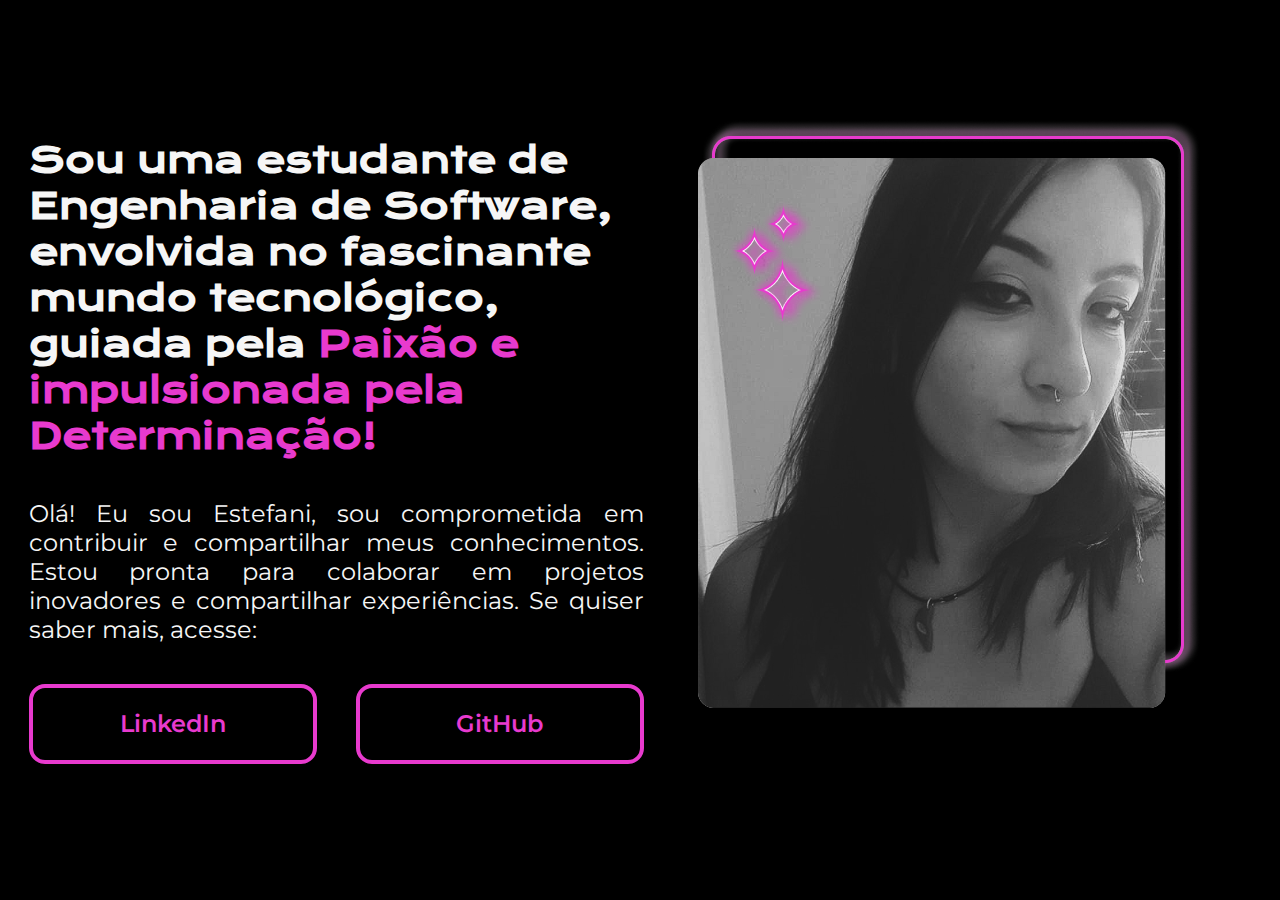
==== index.html @ bd1cbbcd "Add Files" ====
<!DOCTYPE html>
<html lang="pt-BR">
<head>
    <meta charset="UTF-8">
    <meta name="viewport" content="width=device-width, initial-scale=1.0">
    <link rel="icon" type="image/x-icon" href="./assetes/images/planeta.png">
    <title>Meu Portifólio</title>
    <link rel="stylesheet" href="./assetes/styles/styles.css">
</head>
<body>
    <header></header>
    <main class="apresentacao">
        <section class="apresentacao__conteudo">
            <h1 class="apresentacao__conteudo__titulo">Sou uma estudante de Engenharia de Software, envolvida no fascinante mundo tecnológico, guiada pela<strong class="titulo-destaque"> Paixão e impulsionada pela Determinação!</strong></h1>
            <p class="apresentacao__conteudo__texto">Olá! Eu sou Estefani, sou comprometida em contribuir e compartilhar meus conhecimentos. Estou pronta para colaborar em projetos inovadores e compartilhar experiências. Se quiser saber mais, acesse:
            </p>
            <div class="apresentacao__links">
                <a class="apresentacao__links__link" href="https://www.linkedin.com/in/stfnrosa/">LinkedIn</a>
                <a class="apresentacao__links__link" href="https://github.com/MrEstefani">GitHub</a>
            </div>
        </section>
        <img src="./assetes/images/estefani.png" alt="Foto da Estefani">
    </main>
    <footer></footer>
</body>
</html>
---- assetes/styles/styles.css ----
@import url('https://fonts.googleapis.com/css2?family=Krona+One&family=Montserrat:wght@400;600&display=swap');

*{
    margin: 0;
    padding: 0;
}


body {
    height: 100vh;
    box-sizing: border-box;
    background-color:black;
    color: #f6f6f6;
}

.titulo-destaque {
    color: #E83ACE;    
}

.apresentacao{
    display: flex;
    align-items: center;
    justify-content: center;
    height: 100vh;
}

.apresentacao__conteudo{
    width: 615px;
    display: flex;
    flex-direction: column;
    gap: 40px;
}

.apresentacao__conteudo__titulo{
    font-size: 36px;
    font-family: 'Krona One', sans-serif;
}

.apresentacao__conteudo__texto{
    font-size: 24px;
    font-family: 'Montserrat', sans-serif;
    text-align: justify;
}

.apresentacao__links{
    display: flex;
    justify-content: space-between;
}

.apresentacao__links__link{
    background: none;
    cursor: pointer;
    width: 280px;
    text-align: center;
    border-radius: 16px;
    font-size: 24px;
    font-weight: 600;
    padding: 21.5px 0;
    text-decoration: none;
    font-family: 'Montserrat', sans-serif;
    color: #E83ACE;
    transition: box-shadow 0.1s;
    border: 4px solid #E83ACE;
}
.apresentacao__links__link:hover {
    border-radius:  4px solid #F291E4;
    color: #F291E4;
    box-shadow: 0px 0px 35px #F291E4, 0px 0px 15px #F291E4c0 inset;
    text-shadow: 0px 0px 10px #F291E4cc, 0px 0px 3px #F291E4;
}
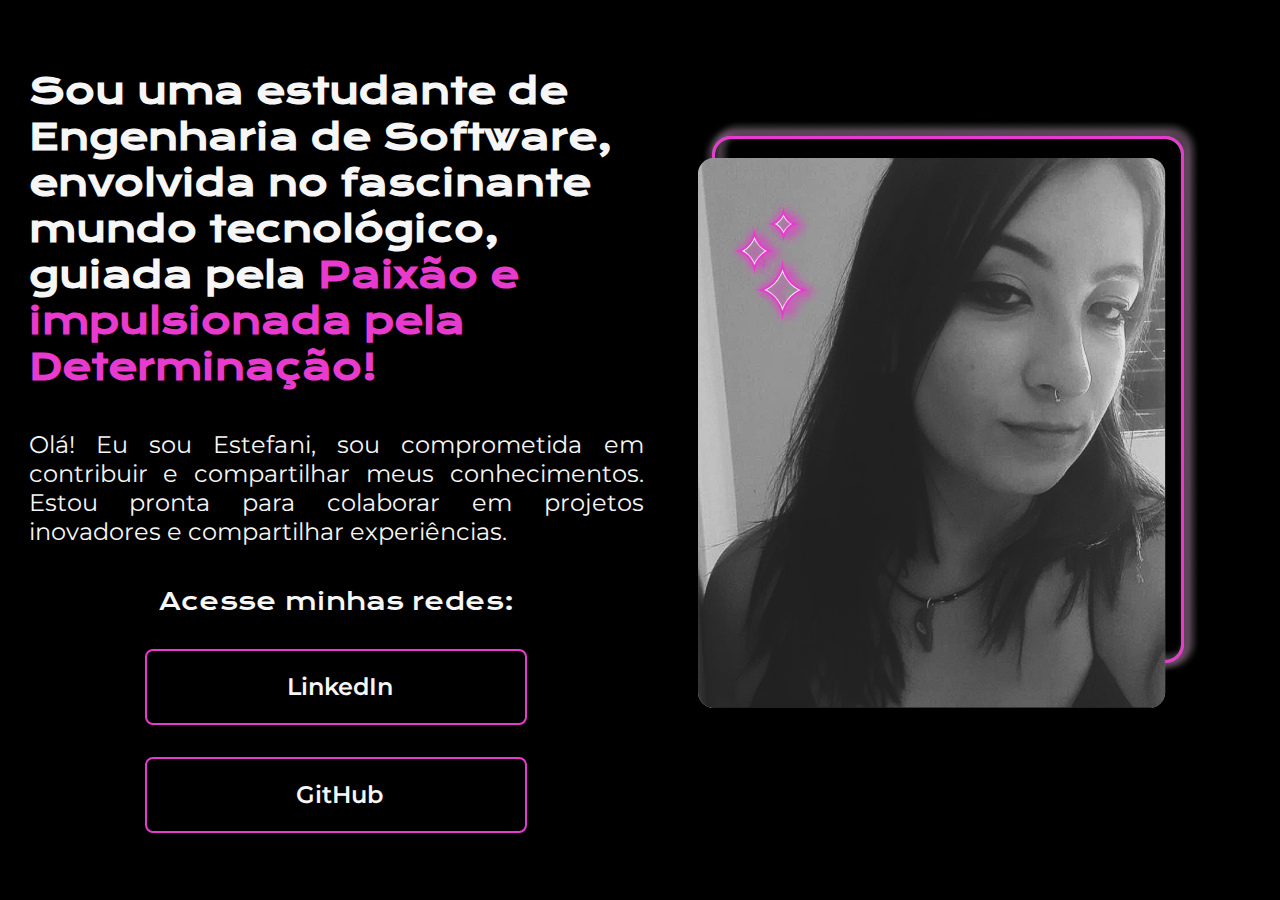
==== commit 88ac1712: "up" ====
--- a/index.html
+++ b/index.html
@@ -12,11 +12,18 @@
     <main class="apresentacao">
         <section class="apresentacao__conteudo">
             <h1 class="apresentacao__conteudo__titulo">Sou uma estudante de Engenharia de Software, envolvida no fascinante mundo tecnológico, guiada pela<strong class="titulo-destaque"> Paixão e impulsionada pela Determinação!</strong></h1>
-            <p class="apresentacao__conteudo__texto">Olá! Eu sou Estefani, sou comprometida em contribuir e compartilhar meus conhecimentos. Estou pronta para colaborar em projetos inovadores e compartilhar experiências. Se quiser saber mais, acesse:
+            <p class="apresentacao__conteudo__texto">Olá! Eu sou Estefani, sou comprometida em contribuir e compartilhar meus conhecimentos. Estou pronta para colaborar em projetos inovadores e compartilhar experiências. 
             </p>
             <div class="apresentacao__links">
-                <a class="apresentacao__links__link" href="https://www.linkedin.com/in/stfnrosa/">LinkedIn</a>
-                <a class="apresentacao__links__link" href="https://github.com/MrEstefani">GitHub</a>
+                <h2 class="apresentacao__links__subtitulo">Acesse minhas redes:</h2>
+                <a class="apresentacao__links__link" href="https://www.linkedin.com/in/stfnrosa/">
+                    <img src="" alt="">
+                    LinkedIn
+                </a>
+                <a class="apresentacao__links__link" href="https://github.com/MrEstefani">
+                    <img src="" alt="">
+                    GitHub
+                </a>
             </div>
         </section>
         <img src="./assetes/images/estefani.png" alt="Foto da Estefani">
--- a/assetes/styles/styles.css
+++ b/assetes/styles/styles.css
@@ -42,31 +42,38 @@
     text-align: justify;
 }
 
+.apresentacao__links__subtitulo{
+    font-family: 'Krona One',sans-serif;
+    font-size: 24px;
+    font-weight: 400;
+}
+
 .apresentacao__links{
     display: flex;
+    flex-direction: column;
     justify-content: space-between;
+    align-items: center;
+    gap: 32px;
 }
 
 .apresentacao__links__link{
     background: none;
     cursor: pointer;
-    width: 280px;
+    width: 378px;
     text-align: center;
-    border-radius: 16px;
+    border-radius: 8px;
     font-size: 24px;
     font-weight: 600;
     padding: 21.5px 0;
     text-decoration: none;
     font-family: 'Montserrat', sans-serif;
-    color: #E83ACE;
+    color: #f6f6f6;
     transition: box-shadow 0.1s;
-    border: 4px solid #E83ACE;
+    border: 2px solid #E83ACE;
 }
 .apresentacao__links__link:hover {
-    border-radius:  4px solid #F291E4;
-    color: #F291E4;
     box-shadow: 0px 0px 35px #F291E4, 0px 0px 15px #F291E4c0 inset;
-    text-shadow: 0px 0px 10px #F291E4cc, 0px 0px 3px #F291E4;
+    
 }
 
 
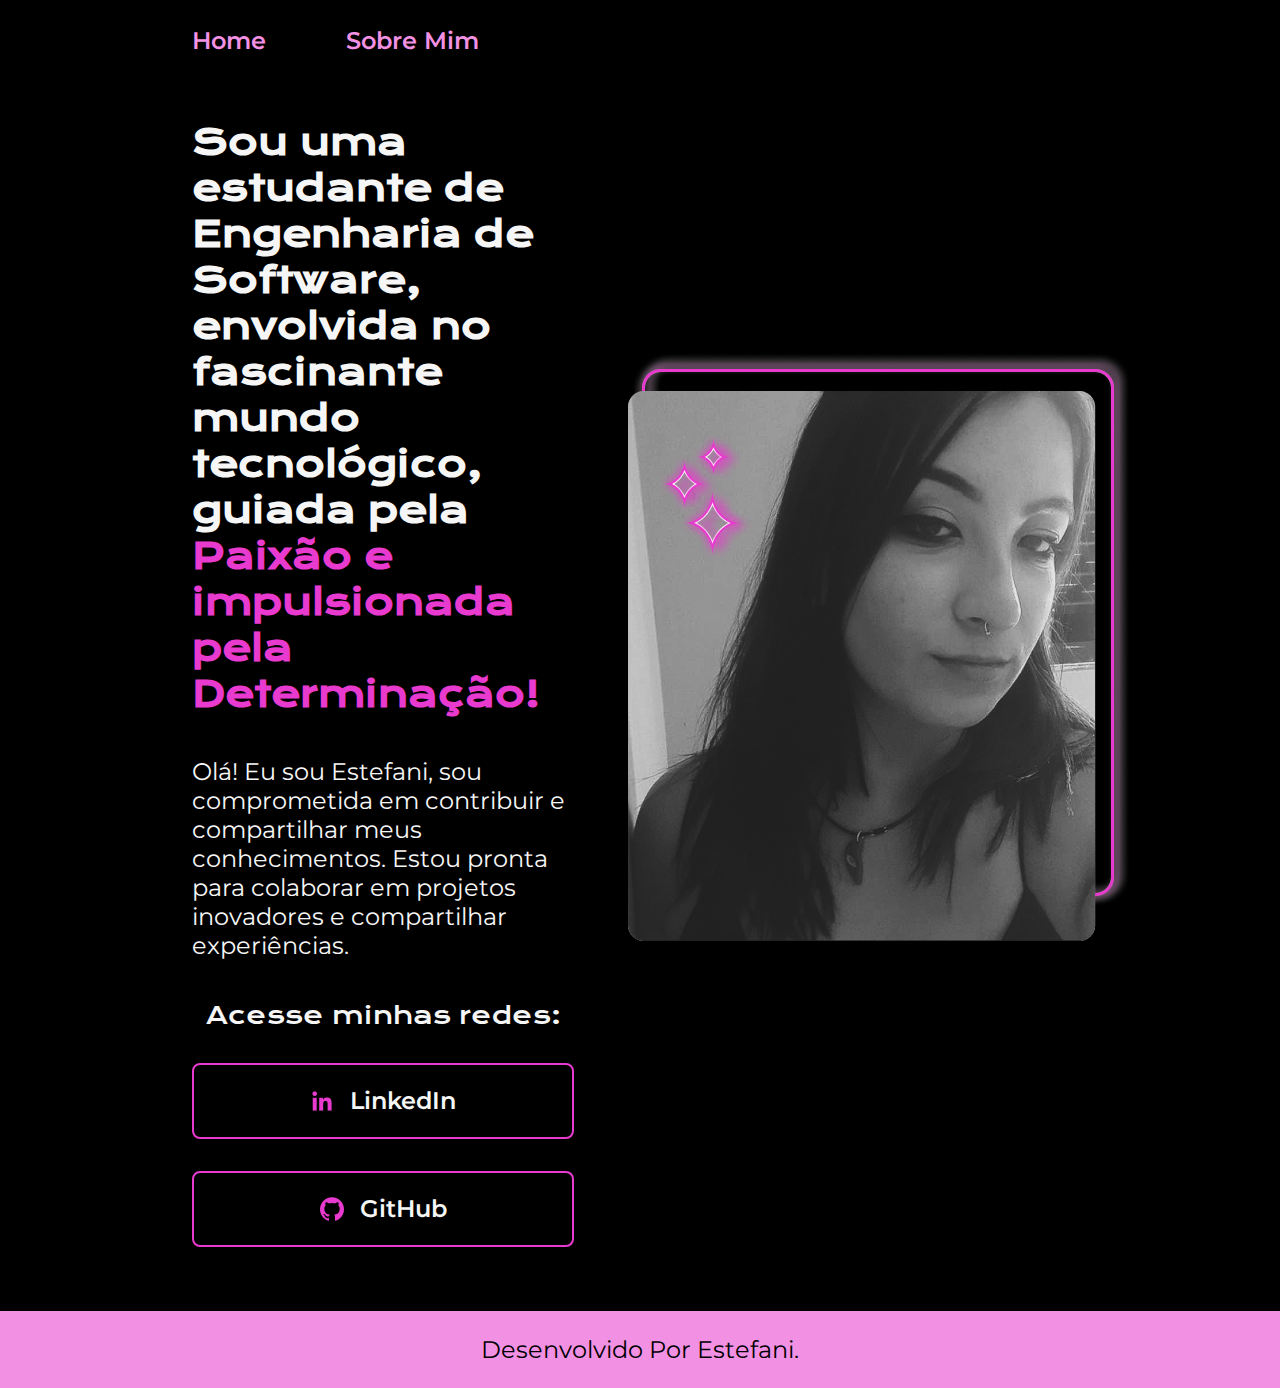
==== commit ccfa6a65: "about" ====
--- a/index.html
+++ b/index.html
@@ -8,7 +8,12 @@
     <link rel="stylesheet" href="./assetes/styles/styles.css">
 </head>
 <body>
-    <header></header>
+    <header class="cabecalho">
+        <nav class="cabecalho__menu">
+            <a class="cabecalho__menu__link" href="index.html">Home</a>
+            <a class="cabecalho__menu__link" href="about.html">Sobre Mim</a>
+        </nav>
+    </header>
     <main class="apresentacao">
         <section class="apresentacao__conteudo">
             <h1 class="apresentacao__conteudo__titulo">Sou uma estudante de Engenharia de Software, envolvida no fascinante mundo tecnológico, guiada pela<strong class="titulo-destaque"> Paixão e impulsionada pela Determinação!</strong></h1>
@@ -17,17 +22,19 @@
             <div class="apresentacao__links">
                 <h2 class="apresentacao__links__subtitulo">Acesse minhas redes:</h2>
                 <a class="apresentacao__links__link" href="https://www.linkedin.com/in/stfnrosa/">
-                    <img src="" alt="">
+                    <img src="./assetes/images/linkedin.png" alt="">
                     LinkedIn
                 </a>
                 <a class="apresentacao__links__link" href="https://github.com/MrEstefani">
-                    <img src="" alt="">
+                    <img src="./assetes/images/github.png" alt="">
                     GitHub
                 </a>
             </div>
         </section>
         <img src="./assetes/images/estefani.png" alt="Foto da Estefani">
     </main>
-    <footer></footer>
+    <footer class="rodape">
+        <p>Desenvolvido Por Estefani.</p>
+    </footer>
 </body>
 </html>--- a/assetes/styles/styles.css
+++ b/assetes/styles/styles.css
@@ -1,27 +1,48 @@
 @import url('https://fonts.googleapis.com/css2?family=Krona+One&family=Montserrat:wght@400;600&display=swap');
+
+:root {
+    --cor-primaria: #000000;
+    --cor-secundaria: #F6F6F6;
+    --cor-rosa: #E83ACE;
+    --cor-rosaclaro: #F291E4;
+    --fonte-primaria: 'Krona One', sans-serif;
+    --font-secundaria: 'Montserrat', sans-serif;
+}
 
 *{
     margin: 0;
     padding: 0;
+    text-decoration: none;
 }
 
 
 body {
-    height: 100vh;
     box-sizing: border-box;
-    background-color:black;
-    color: #f6f6f6;
+    background-color: var(--cor-primaria);
+    color: var(--cor-secundaria);
 }
 
-.titulo-destaque {
-    color: #E83ACE;    
+.cabecalho{
+    padding: 2% 0% 0% 15%;
+}
+
+.cabecalho__menu{
+    display: flex;
+    gap: 80px;
+}
+
+.cabecalho__menu__link{
+    font-family: var(--font-secundaria) , sans-serif;
+    font-size: 24px;
+    font-weight: 600;
+    color: var(--cor-rosaclaro);
 }
 
 .apresentacao{
+    padding: 5% 15%;
     display: flex;
     align-items: center;
-    justify-content: center;
-    height: 100vh;
+    justify-content: space-between;
 }
 
 .apresentacao__conteudo{
@@ -33,17 +54,20 @@
 
 .apresentacao__conteudo__titulo{
     font-size: 36px;
-    font-family: 'Krona One', sans-serif;
+    font-family: var(--fonte-primaria), sans-serif;
+}
+
+.titulo-destaque {
+    color: var(--cor-rosa);    
 }
 
 .apresentacao__conteudo__texto{
     font-size: 24px;
-    font-family: 'Montserrat', sans-serif;
-    text-align: justify;
+    font-family: var(--font-secundaria), sans-serif;
 }
 
 .apresentacao__links__subtitulo{
-    font-family: 'Krona One',sans-serif;
+    font-family: var(--fonte-primaria),sans-serif;
     font-size: 24px;
     font-weight: 400;
 }
@@ -57,23 +81,34 @@
 }
 
 .apresentacao__links__link{
-    background: none;
-    cursor: pointer;
+    display: flex;
+    justify-content: center;
+    align-items: center;
+    gap: 16px;
     width: 378px;
     text-align: center;
     border-radius: 8px;
     font-size: 24px;
     font-weight: 600;
     padding: 21.5px 0;
-    text-decoration: none;
-    font-family: 'Montserrat', sans-serif;
-    color: #f6f6f6;
+    font-family: var(--font-secundaria), sans-serif;
+    color: var(--cor-secundaria);
     transition: box-shadow 0.1s;
-    border: 2px solid #E83ACE;
+    border: 2px solid var(--cor-rosa);
 }
 .apresentacao__links__link:hover {
-    box-shadow: 0px 0px 35px #F291E4, 0px 0px 15px #F291E4c0 inset;
+    box-shadow: 0px 0px 35px var(--cor-rosaclaro), 0px 0px 15px #F291E4c0 inset;
     
 }
 
+.rodape{
+    background-color: var(--cor-rosaclaro);
+    color: var(--cor-primaria);
+    padding: 24px;
+    text-align: center;
+    font-family: var(--font-secundaria), sans-serif;
+    font-size: 24px;
+    font-weight: 400;
+}
 
+
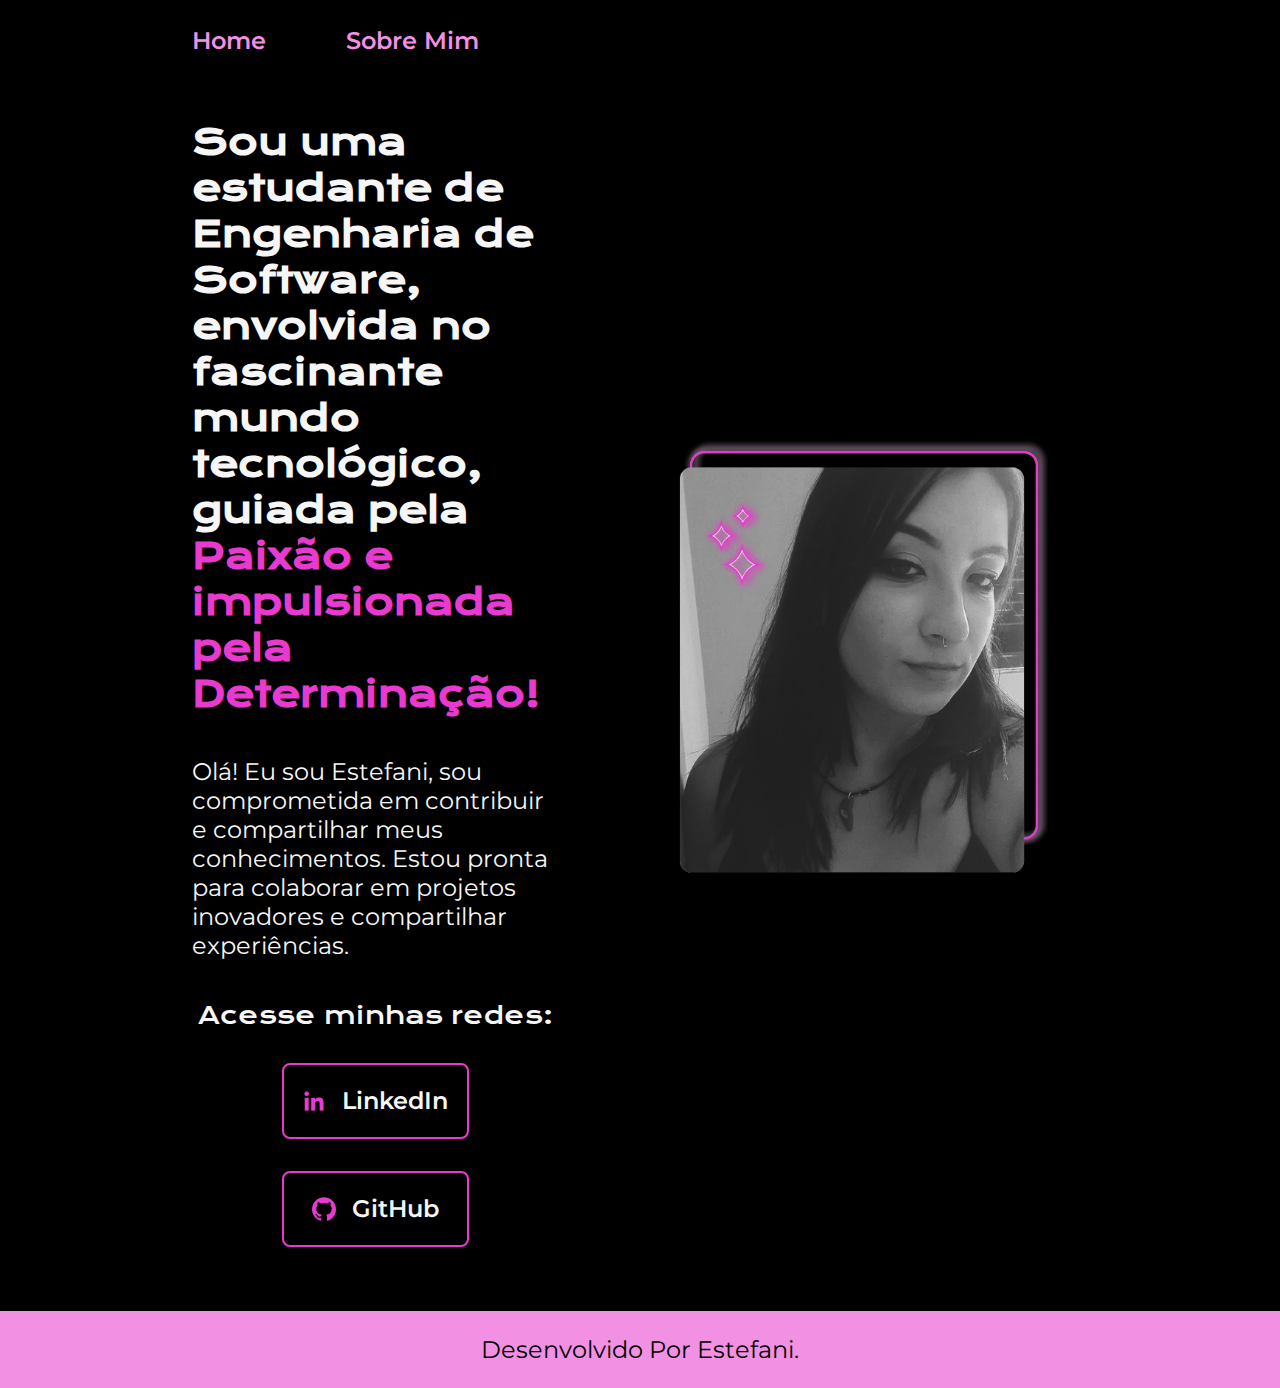
==== commit 2ac77ba1: "alterando medidas" ====
--- a/index.html
+++ b/index.html
@@ -21,17 +21,17 @@
             </p>
             <div class="apresentacao__links">
                 <h2 class="apresentacao__links__subtitulo">Acesse minhas redes:</h2>
-                <a class="apresentacao__links__link" href="https://www.linkedin.com/in/stfnrosa/">
+                <a class="apresentacao__links__botoes" href="https://www.linkedin.com/in/stfnrosa/">
                     <img src="./assetes/images/linkedin.png" alt="">
                     LinkedIn
                 </a>
-                <a class="apresentacao__links__link" href="https://github.com/MrEstefani">
+                <a class="apresentacao__links__botoes" href="https://github.com/MrEstefani">
                     <img src="./assetes/images/github.png" alt="">
                     GitHub
                 </a>
             </div>
         </section>
-        <img src="./assetes/images/estefani.png" alt="Foto da Estefani">
+        <img class="apresentacao__imagem" src="./assetes/images/estefani.png" alt="Foto da Estefani">
     </main>
     <footer class="rodape">
         <p>Desenvolvido Por Estefani.</p>
--- a/assetes/styles/styles.css
+++ b/assetes/styles/styles.css
@@ -33,7 +33,7 @@
 
 .cabecalho__menu__link{
     font-family: var(--font-secundaria) , sans-serif;
-    font-size: 24px;
+    font-size: 1.5rem;
     font-weight: 600;
     color: var(--cor-rosaclaro);
 }
@@ -43,17 +43,18 @@
     display: flex;
     align-items: center;
     justify-content: space-between;
+    gap: 82px;
 }
 
 .apresentacao__conteudo{
-    width: 615px;
+    width: 50%;
     display: flex;
     flex-direction: column;
     gap: 40px;
 }
 
 .apresentacao__conteudo__titulo{
-    font-size: 36px;
+    font-size: 2.25rem;
     font-family: var(--fonte-primaria), sans-serif;
 }
 
@@ -62,13 +63,13 @@
 }
 
 .apresentacao__conteudo__texto{
-    font-size: 24px;
+    font-size: 1.5rem;
     font-family: var(--font-secundaria), sans-serif;
 }
 
 .apresentacao__links__subtitulo{
     font-family: var(--fonte-primaria),sans-serif;
-    font-size: 24px;
+    font-size: 1.5rem;
     font-weight: 400;
 }
 
@@ -80,15 +81,15 @@
     gap: 32px;
 }
 
-.apresentacao__links__link{
+.apresentacao__links__botoes{
     display: flex;
     justify-content: center;
     align-items: center;
     gap: 16px;
-    width: 378px;
+    width: 50%;
     text-align: center;
     border-radius: 8px;
-    font-size: 24px;
+    font-size: 1.5rem;
     font-weight: 600;
     padding: 21.5px 0;
     font-family: var(--font-secundaria), sans-serif;
@@ -96,9 +97,13 @@
     transition: box-shadow 0.1s;
     border: 2px solid var(--cor-rosa);
 }
-.apresentacao__links__link:hover {
+.apresentacao__links__botoes:hover {
     box-shadow: 0px 0px 35px var(--cor-rosaclaro), 0px 0px 15px #F291E4c0 inset;
     
+}
+
+.apresentacao__imagem{
+    width: 50%;
 }
 
 .rodape{
@@ -107,8 +112,25 @@
     padding: 24px;
     text-align: center;
     font-family: var(--font-secundaria), sans-serif;
-    font-size: 24px;
+    font-size: 1.5rem;
     font-weight: 400;
 }
 
+@media (max-width: 1200px) {
+    .cabecalho {
+        padding: 10%;
+    }
 
+    .cabecalho__menu {
+        justify-content: center;
+    }
+
+    .apresentacao {
+        flex-direction: column-reverse;
+        padding: 5%;
+    }
+    .apresentacao__conteudo{
+        width: auto;
+    }
+}
+
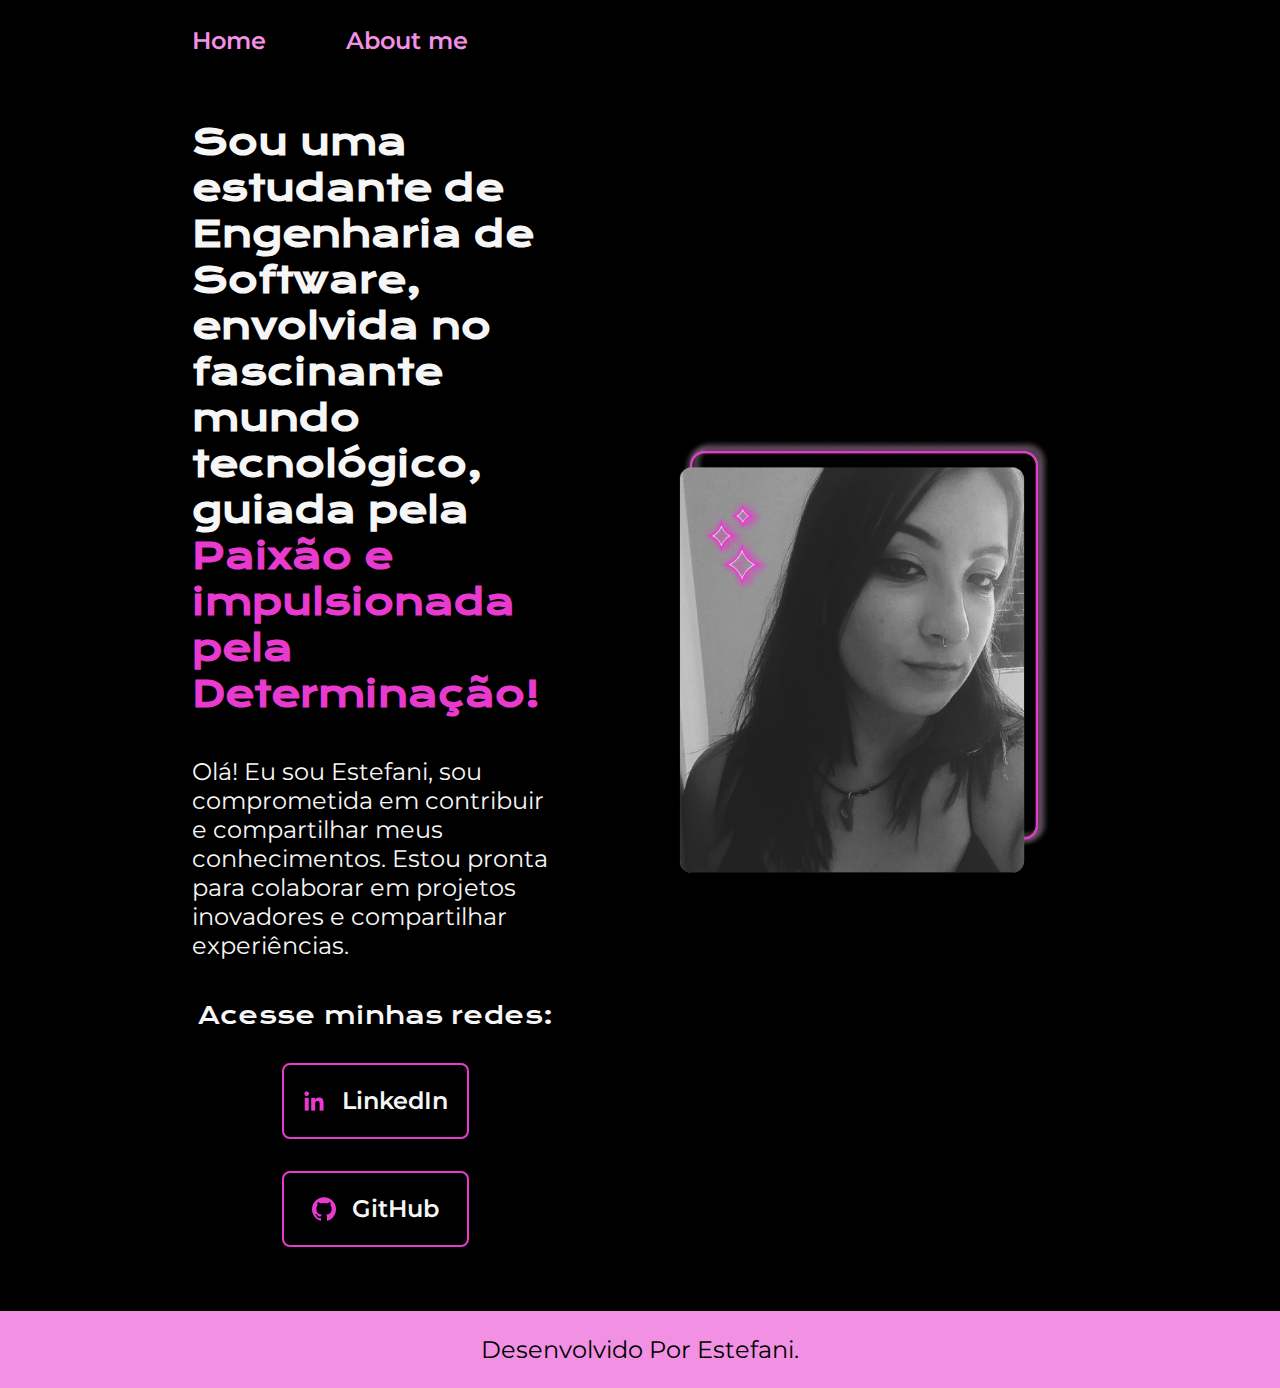
==== commit 8125137b: "correção" ====
--- a/index.html
+++ b/index.html
@@ -11,7 +11,7 @@
     <header class="cabecalho">
         <nav class="cabecalho__menu">
             <a class="cabecalho__menu__link" href="index.html">Home</a>
-            <a class="cabecalho__menu__link" href="about.html">Sobre Mim</a>
+            <a class="cabecalho__menu__link" href="about.html">About me</a>
         </nav>
     </header>
     <main class="apresentacao">
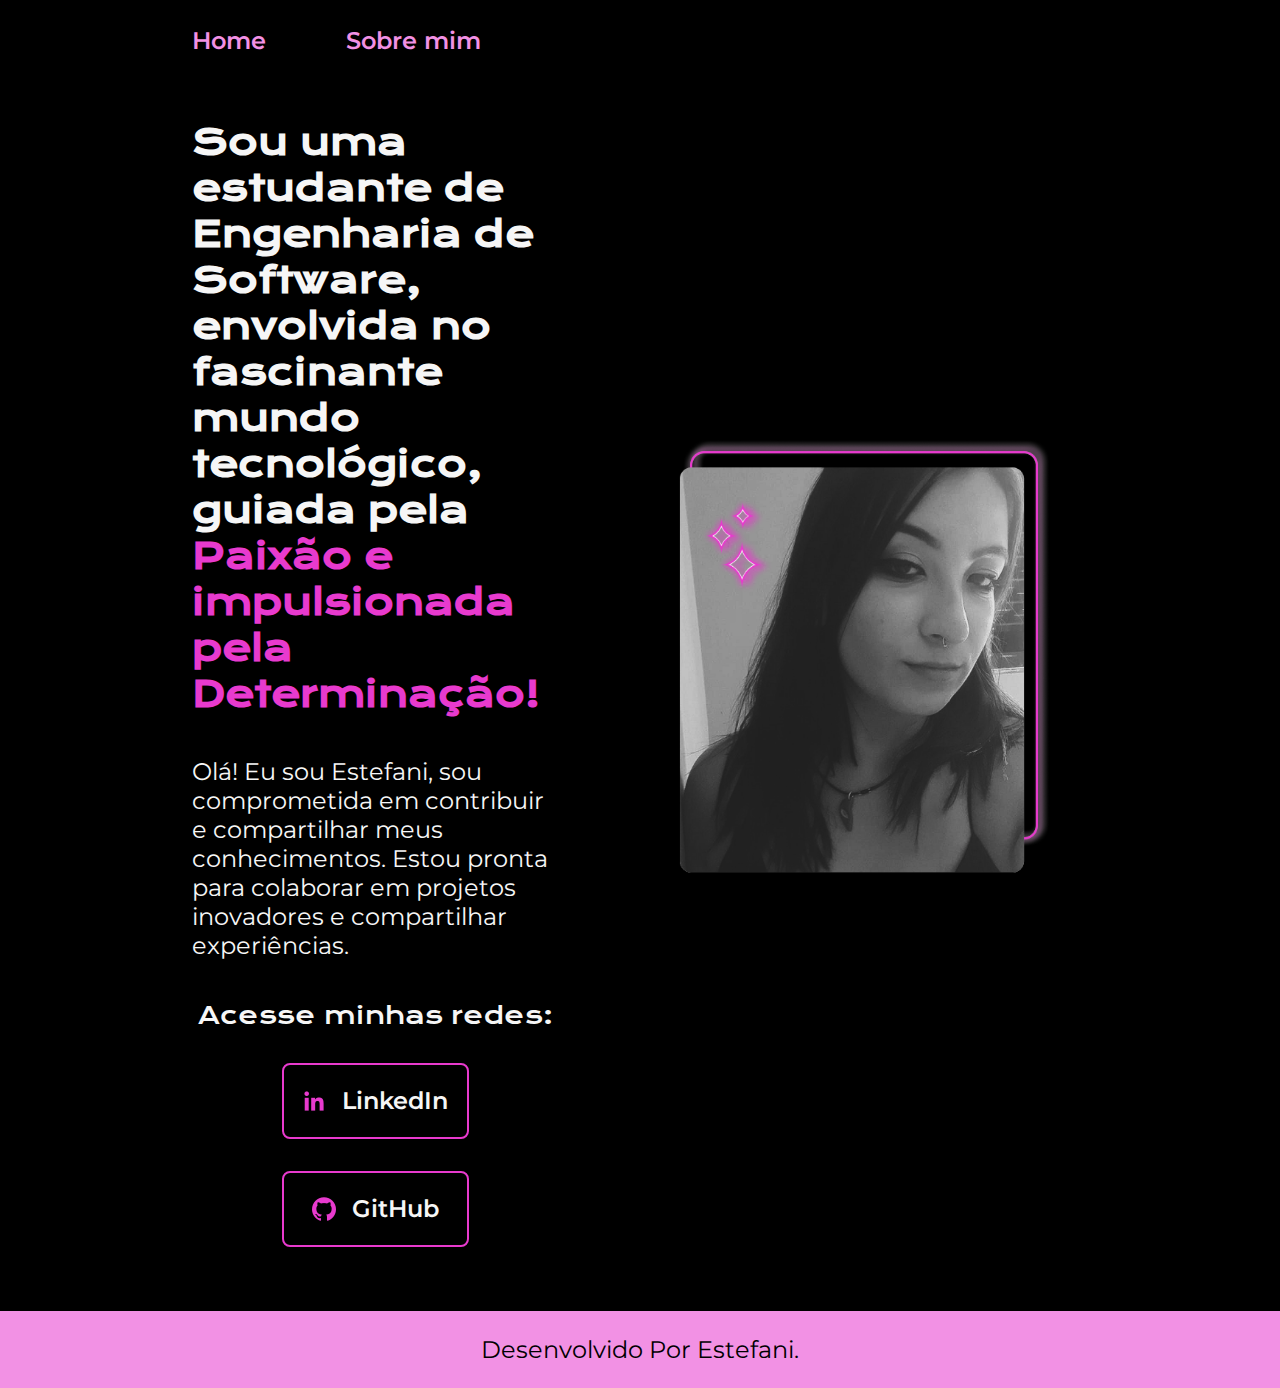
==== commit 1f881526: "refactor" ====
--- a/index.html
+++ b/index.html
@@ -11,7 +11,7 @@
     <header class="cabecalho">
         <nav class="cabecalho__menu">
             <a class="cabecalho__menu__link" href="index.html">Home</a>
-            <a class="cabecalho__menu__link" href="about.html">About me</a>
+            <a class="cabecalho__menu__link" href="about.html">Sobre mim</a>
         </nav>
     </header>
     <main class="apresentacao">
